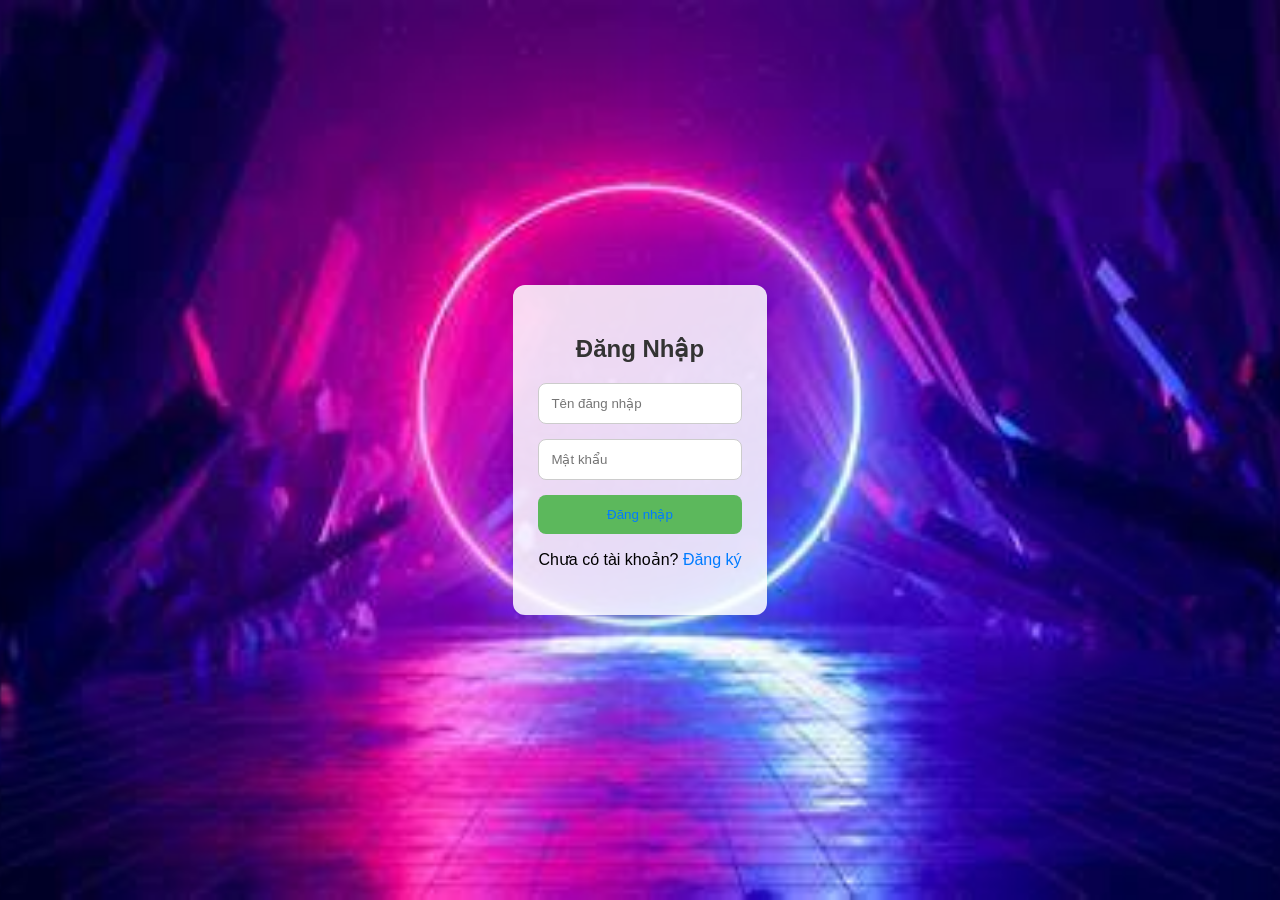
==== index.html @ 0c62ff28 "Add files via upload" ====
<!DOCTYPE html>
<html lang="en">
<head>
    <meta charset="UTF-8">
    <meta name="viewport" content="width=device-width, initial-scale=1.0">
    <title>Đăng Ký & Đăng Nhập</title>
    <link rel="stylesheet" href="login.css">
</head>
<body>
    <div class="background">
        <div class="container">
            <div class="form-container">
                <form id="registerForm" class="form hidden">
                    <h2>Đăng Ký</h2>
                    <input type="text" id="registerUsername" placeholder="Tên đăng nhập" required>
                    <input type="password" id="registerPassword" placeholder="Mật khẩu" required>
                    <input type="password" id="registerConfirmPassword" placeholder="Xác nhận mật khẩu" required>
                    <button type="submit">Đăng Ký</button>
                    <p>Đã có tài khoản? <a href="#" id="switchToLogin">Đăng nhập</a></p>
                </form>
                <form id="loginForm" class="form">
                    <h2>Đăng Nhập</h2>
                    <input type="text" id="loginUsername" placeholder="Tên đăng nhập" required>
                    <input type="password" id="loginPassword" placeholder="Mật khẩu" required>
                    <button type="submit"><a href="trangchu.html" >Đăng nhập</a></button>
                    <p>Chưa có tài khoản? <a href="#" id="switchToRegister">Đăng ký</a></p>
                </form>
            </div>
        </div>
    </div>
    <script src="login.js"></script>
</body>
</html>
---- login.css ----
body {
    font-family: Arial, sans-serif;
    display: flex;
    justify-content: center;
    align-items: center;
    height: 100vh;
    margin: 0;
    background: linear-gradient(135deg, #71b7e6, #9b59b6);
}

.background {
    position: relative;
    width: 100%;
    height: 100%;
    display: flex;
    justify-content: center;
    align-items: center;
    background-image: url('OIP.jpg');
    background-size: cover;
    background-position: center;
}

.container {
    background-color: rgba(255, 255, 255, 0.85);
    padding: 30px 25px;
    border-radius: 12px;
    box-shadow: 0 4px 8px rgba(0, 0, 0, 0.1);
}

.form-container {
    width: 100%;
    max-width: 400px;
}

.form {
    display: flex;
    flex-direction: column;
}

.form h2 {
    text-align: center;
    margin-bottom: 20px;
    color: #333;
}

.form input {
    margin-bottom: 15px;
    padding: 12px;
    border: 1px solid #ccc;
    border-radius: 8px;
    transition: border-color 0.3s;
}

.form input:focus {
    border-color: #007bff;
    outline: none;
}

.form button {
    padding: 12px;
    border: none;
    border-radius: 8px;
    background-color: #5cb85c;
    color: #fff;
    cursor: pointer;
    transition: background-color 0.3s;
}

.form button:hover {
    background-color: #4cae4c;
}

.form p {
    text-align: center;
}

.form a {
    color: #007bff;
    text-decoration: none;
    transition: color 0.3s;
}

.form a:hover {
    color: #0056b3;
}

.hidden {
    display: none;
}
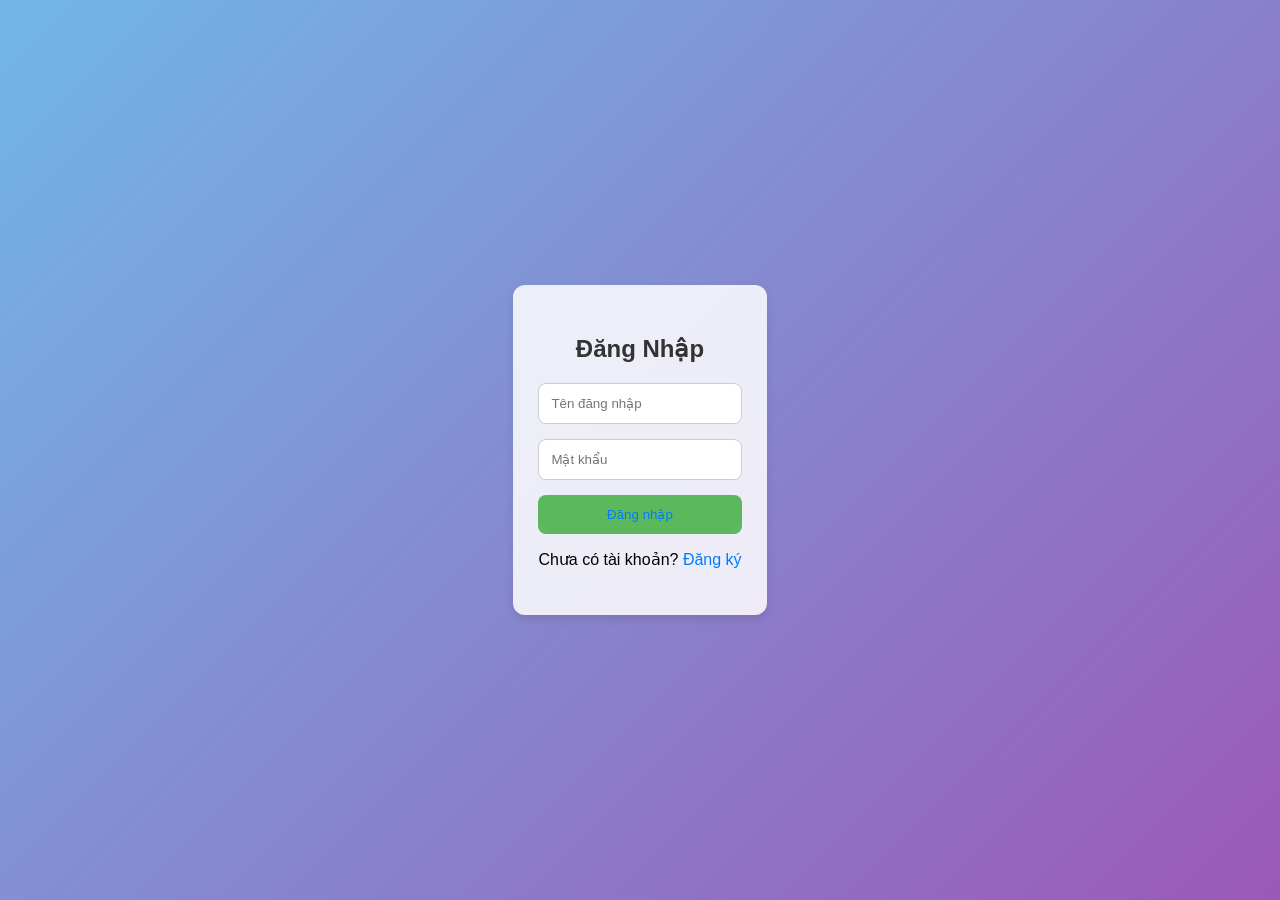
==== commit 7829b1b2: "update" ====
--- a/index.html
+++ b/index.html
@@ -1,33 +1,33 @@
-<!DOCTYPE html>
-<html lang="en">
-<head>
-    <meta charset="UTF-8">
-    <meta name="viewport" content="width=device-width, initial-scale=1.0">
-    <title>Đăng Ký & Đăng Nhập</title>
-    <link rel="stylesheet" href="login.css">
-</head>
-<body>
-    <div class="background">
-        <div class="container">
-            <div class="form-container">
-                <form id="registerForm" class="form hidden">
-                    <h2>Đăng Ký</h2>
-                    <input type="text" id="registerUsername" placeholder="Tên đăng nhập" required>
-                    <input type="password" id="registerPassword" placeholder="Mật khẩu" required>
-                    <input type="password" id="registerConfirmPassword" placeholder="Xác nhận mật khẩu" required>
-                    <button type="submit">Đăng Ký</button>
-                    <p>Đã có tài khoản? <a href="#" id="switchToLogin">Đăng nhập</a></p>
-                </form>
-                <form id="loginForm" class="form">
-                    <h2>Đăng Nhập</h2>
-                    <input type="text" id="loginUsername" placeholder="Tên đăng nhập" required>
-                    <input type="password" id="loginPassword" placeholder="Mật khẩu" required>
-                    <button type="submit"><a href="trangchu.html" >Đăng nhập</a></button>
-                    <p>Chưa có tài khoản? <a href="#" id="switchToRegister">Đăng ký</a></p>
-                </form>
-            </div>
-        </div>
-    </div>
-    <script src="login.js"></script>
-</body>
+<!DOCTYPE html>
+<html lang="en">
+<head>
+    <meta charset="UTF-8">
+    <meta name="viewport" content="width=device-width, initial-scale=1.0">
+    <title>Đăng Ký & Đăng Nhập</title>
+    <link rel="stylesheet" href="assets/css/login.css">
+</head>
+<body>
+    <div class="background">
+        <div class="container">
+            <div class="form-container">
+                <form id="registerForm" class="form hidden">
+                    <h2>Đăng Ký</h2>
+                    <input type="text" id="registerUsername" placeholder="Tên đăng nhập" required>
+                    <input type="password" id="registerPassword" placeholder="Mật khẩu" required>
+                    <input type="password" id="registerConfirmPassword" placeholder="Xác nhận mật khẩu" required>
+                    <button type="submit">Đăng Ký</button>
+                    <p>Đã có tài khoản? <a href="#" id="switchToLogin">Đăng nhập</a></p>
+                </form>
+                <form id="loginForm" class="form">
+                    <h2>Đăng Nhập</h2>
+                    <input type="text" id="loginUsername" placeholder="Tên đăng nhập" required>
+                    <input type="password" id="loginPassword" placeholder="Mật khẩu" required>
+                    <button type="submit"><a href="trangchu.html" >Đăng nhập</a></button>
+                    <p>Chưa có tài khoản? <a href="#" id="switchToRegister">Đăng ký</a></p>
+                </form>
+            </div>
+        </div>
+    </div>
+    <script src="assets/js/login.js"></script>
+</body>
 </html>
--- a/assets/css/login.css
+++ b/assets/css/login.css
@@ -0,0 +1,89 @@
+body {
+    font-family: Arial, sans-serif;
+    display: flex;
+    justify-content: center;
+    align-items: center;
+    height: 100vh;
+    margin: 0;
+    background: linear-gradient(135deg, #71b7e6, #9b59b6);
+}
+
+.background {
+    position: relative;
+    width: 100%;
+    height: 100%;
+    display: flex;
+    justify-content: center;
+    align-items: center;
+    background-image: url('OIP.jpg');
+    background-size: cover;
+    background-position: center;
+}
+
+.container {
+    background-color: rgba(255, 255, 255, 0.85);
+    padding: 30px 25px;
+    border-radius: 12px;
+    box-shadow: 0 4px 8px rgba(0, 0, 0, 0.1);
+}
+
+.form-container {
+    width: 100%;
+    max-width: 400px;
+}
+
+.form {
+    display: flex;
+    flex-direction: column;
+}
+
+.form h2 {
+    text-align: center;
+    margin-bottom: 20px;
+    color: #333;
+}
+
+.form input {
+    margin-bottom: 15px;
+    padding: 12px;
+    border: 1px solid #ccc;
+    border-radius: 8px;
+    transition: border-color 0.3s;
+}
+
+.form input:focus {
+    border-color: #007bff;
+    outline: none;
+}
+
+.form button {
+    padding: 12px;
+    border: none;
+    border-radius: 8px;
+    background-color: #5cb85c;
+    color: #fff;
+    cursor: pointer;
+    transition: background-color 0.3s;
+}
+
+.form button:hover {
+    background-color: #4cae4c;
+}
+
+.form p {
+    text-align: center;
+}
+
+.form a {
+    color: #007bff;
+    text-decoration: none;
+    transition: color 0.3s;
+}
+
+.form a:hover {
+    color: #0056b3;
+}
+
+.hidden {
+    display: none;
+}
